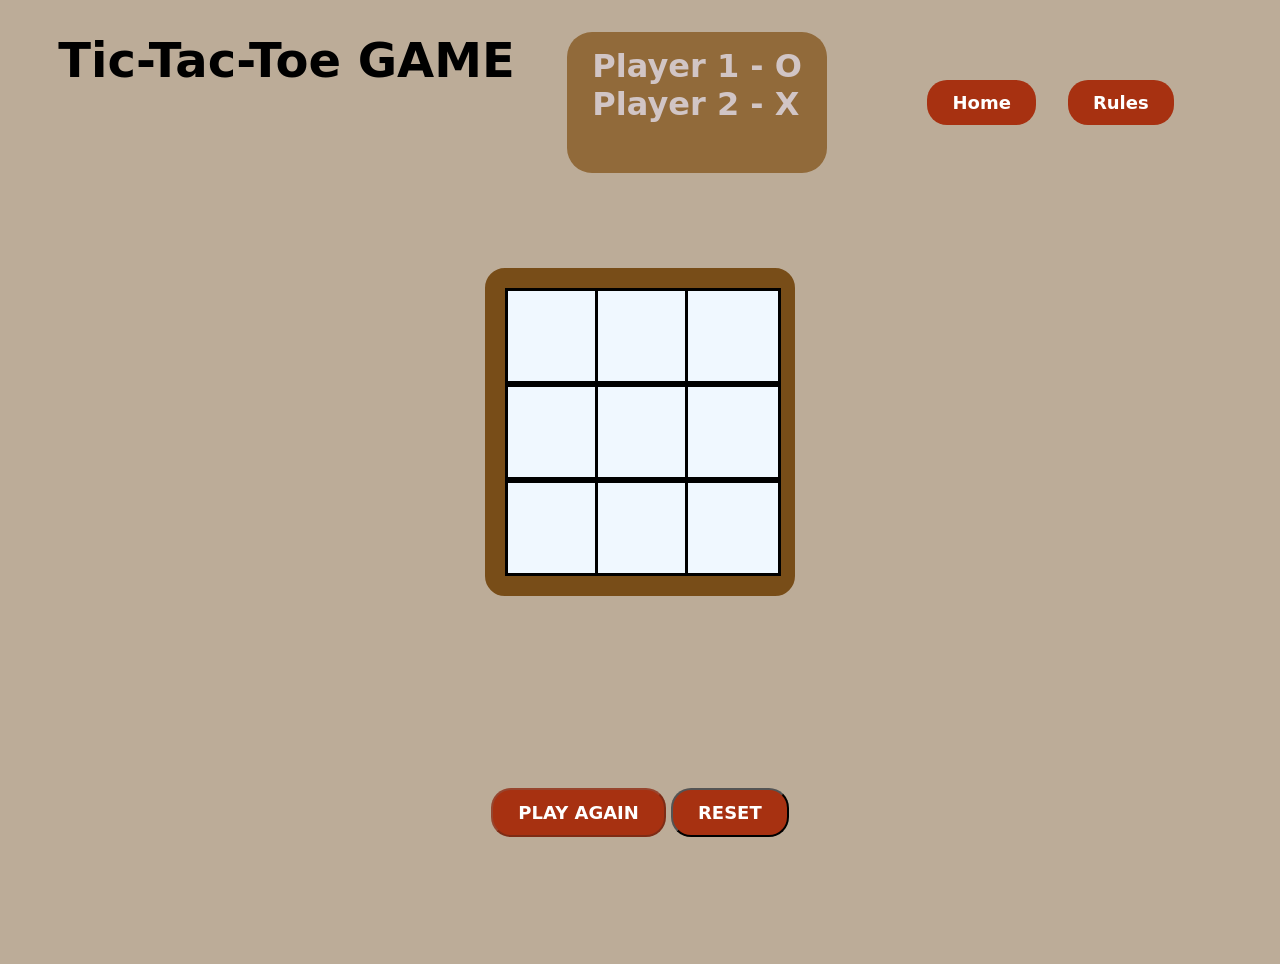
==== index.html @ e1b11025 "Add files via upload" ====
<!DOCTYPE html>
<html lang="en">
<head>
    <meta charset="UTF-8">
    <meta name="viewport" content="width=device-width, initial-scale=1.0">
    <title>Document</title>
    <link rel="stylesheet" href="style.css" />
</head>
<body>
    <header>
        <h1 class="heading">Tic-Tac-Toe GAME</h1>
        <div class="info">
            <h1>Player 1 - O</h1>
            <h1>Player 2 - X</h1>
        </div>
        <div class="menu-bar">
            <div class="buttons">
            <a href="home_page.html" class="button" id="home">Home</a>
            <a href="rule.html" class="button" id="rule">Rules</a>
            </div>
        </div>
    </header>

    <main>
    <div class="container">
        <div id="1" class="box"></div>
        <div id="2" class="box"></div>
        <div id="3" class="box"></div>
        <div id="4" class="box"></div>
        <div id="5" class="box"></div>
        <div id="6" class="box"></div>
        <div id="7" class="box"></div>
        <div id="8" class="box"></div>
        <div id="9" class="box"></div>
    </div>

    <div class="result"></div>

    <section class = "buttons">
        <button class="button play" disabled> PLAY AGAIN </button>
        <button class="button reset"> RESET </button>
    </section>

    </main>

    <script src="tic-tac.js"></script>
</body>
</html>
---- style.css ----
*{
    padding: 0;
    margin: 0;

    font-family: system-ui, -apple-system, BlinkMacSystemFont, 'Segoe UI', Roboto, Oxygen, Ubuntu, Cantarell, 'Open Sans', 'Helvetica Neue', sans-serif;
    
}

body{

    background-color: #bcac98;
    padding: 2rem;
    height: 100vh;
    display: flex;
    flex-direction: column;
}



header {
    display: flex;
    justify-content: space-around;
}

.heading {
    text-align: center;
    font-size: 3rem;
    font-weight: 900;
    
}

.info {
    color: rgb(209, 197, 197);
    padding: 15px 25px;
    border-radius: 25px;
    background-color: #916a3a;
}
.menu-bar {
    padding: 3rem;
    display: flex;
    justify-content: space-between;
}

.menu-bar h1 {
    color: #431407;
}

.menu-bar .buttons{
    display: flex;
    gap: 2rem;
}

.menu-bar .button{

    display: inline-block;
    background-color: #a73111;
    color: #FFFFFF;
    border-radius: 20px;
    padding: 12px 25px;
    text-decoration: none;
    font-weight: 700;

}

.menu-bar .button:hover {
    transform: scale(1.1);
    background-color:#431407 ;
}

main {
    flex-grow: 1;
    display: flex;
    flex-direction: column;
    align-items: center;
    justify-content: center;
}

.result {
    font-size: large;
    margin-top: 4rem;
    padding: 4rem;
}

.container {
    
    /* padding: 1rem; */
    border: solid 20px #784d18;
    border-radius: 20px;
    display: grid;
    
    grid-template-columns: repeat(3 , 90px);
    
    justify-content: center;
    align-items: center;
}

.box{
    border: solid 3px black;
    width: 90px;
    height: 90px;
    background-color: aliceblue;
}

.button {

    background-color: #a73111;
    color: #FFFFFF;
    font-size: large;
    border-radius: 20px;
    padding: 12px 25px;
    text-decoration: none;
    font-weight: 700;

}

.button:hover {
    transform: scale(1.1);

}

.displayIcon{
    display: flex;
    font-size: 4rem;
    place-content: center;
}
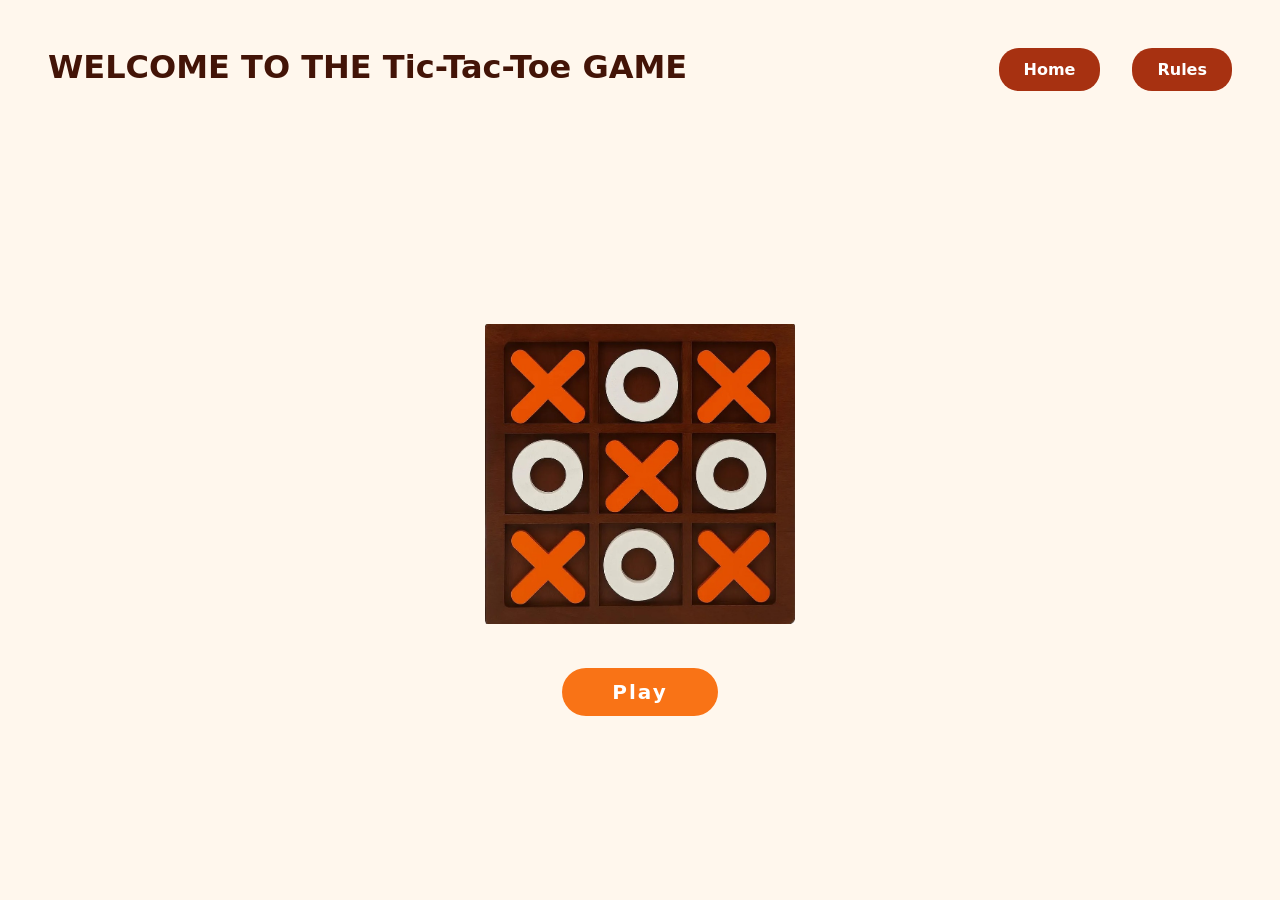
==== commit 5dc2dee8: "Update and rename index_homepage.html to index.html" ====
--- a/index.html
+++ b/index.html
@@ -3,46 +3,27 @@
 <head>
     <meta charset="UTF-8">
     <meta name="viewport" content="width=device-width, initial-scale=1.0">
-    <title>Document</title>
-    <link rel="stylesheet" href="style.css" />
+    <title>Tic Taco Game</title>
+    <link rel="stylesheet" href="home.css">
 </head>
 <body>
     <header>
-        <h1 class="heading">Tic-Tac-Toe GAME</h1>
-        <div class="info">
-            <h1>Player 1 - O</h1>
-            <h1>Player 2 - X</h1>
-        </div>
         <div class="menu-bar">
+            <h1>WELCOME TO THE Tic-Tac-Toe GAME</h1>
             <div class="buttons">
-            <a href="home_page.html" class="button" id="home">Home</a>
+            <a href="index.html" class="button" id="home">Home</a>
             <a href="rule.html" class="button" id="rule">Rules</a>
             </div>
         </div>
+    
     </header>
-
     <main>
-    <div class="container">
-        <div id="1" class="box"></div>
-        <div id="2" class="box"></div>
-        <div id="3" class="box"></div>
-        <div id="4" class="box"></div>
-        <div id="5" class="box"></div>
-        <div id="6" class="box"></div>
-        <div id="7" class="box"></div>
-        <div id="8" class="box"></div>
-        <div id="9" class="box"></div>
-    </div>
-
-    <div class="result"></div>
-
-    <section class = "buttons">
-        <button class="button play" disabled> PLAY AGAIN </button>
-        <button class="button reset"> RESET </button>
-    </section>
-
+        <div class="logo">
+            <img src="image.jpg" alt="logo" height="300px">
+        </div>
+        <div>
+            <a href="index_play.html" class="play">Play</a>
+        </div>
     </main>
-
-    <script src="tic-tac.js"></script>
 </body>
-</html>+</html>
--- a/home.css
+++ b/home.css
@@ -0,0 +1,79 @@
+*{
+    padding: 0;
+    margin: 0;   
+    background-color: #FFF7ED;
+
+    font-family: system-ui, -apple-system, BlinkMacSystemFont, 'Segoe UI', Roboto, Oxygen, Ubuntu, Cantarell, 'Open Sans', 'Helvetica Neue', sans-serif;
+
+}
+
+body {
+    height: 100vh;
+    display: flex;
+    flex-direction: column;
+
+}
+
+.menu-bar {
+    padding: 3rem;
+    display: flex;
+    justify-content: space-between;
+}
+
+.menu-bar h1 {
+    color: #431407;
+}
+
+.menu-bar .buttons{
+    display: flex;
+    gap: 2rem;
+}
+
+.menu-bar .button{
+
+    display: inline-block;
+    background-color: #a73111;
+    color: #FFFFFF;
+    border-radius: 20px;
+    padding: 12px 25px;
+    text-decoration: none;
+    font-weight: 700;
+
+}
+
+.menu-bar .button:hover {
+    transform: scale(1.1);
+    background-color:#431407 ;
+}
+
+main{
+
+    flex-grow: 2;
+    display: flex;
+    flex-direction: column;
+    justify-content: center;
+    align-items: center;
+    gap: 2.5rem;
+
+}
+
+.play {
+
+    display: inline-block;
+    background-color: #F97316;
+    color: #FFFFFF;
+    border: none;
+    border-radius: 25px;
+    padding: 12px 50px;
+    font-size: 20px;
+    font-weight: bold;
+    text-decoration: none;
+    letter-spacing: 2px;
+    
+}
+
+.play:hover {
+    transform: scale(1.1);
+    background-color: #EA580C;
+}
+
